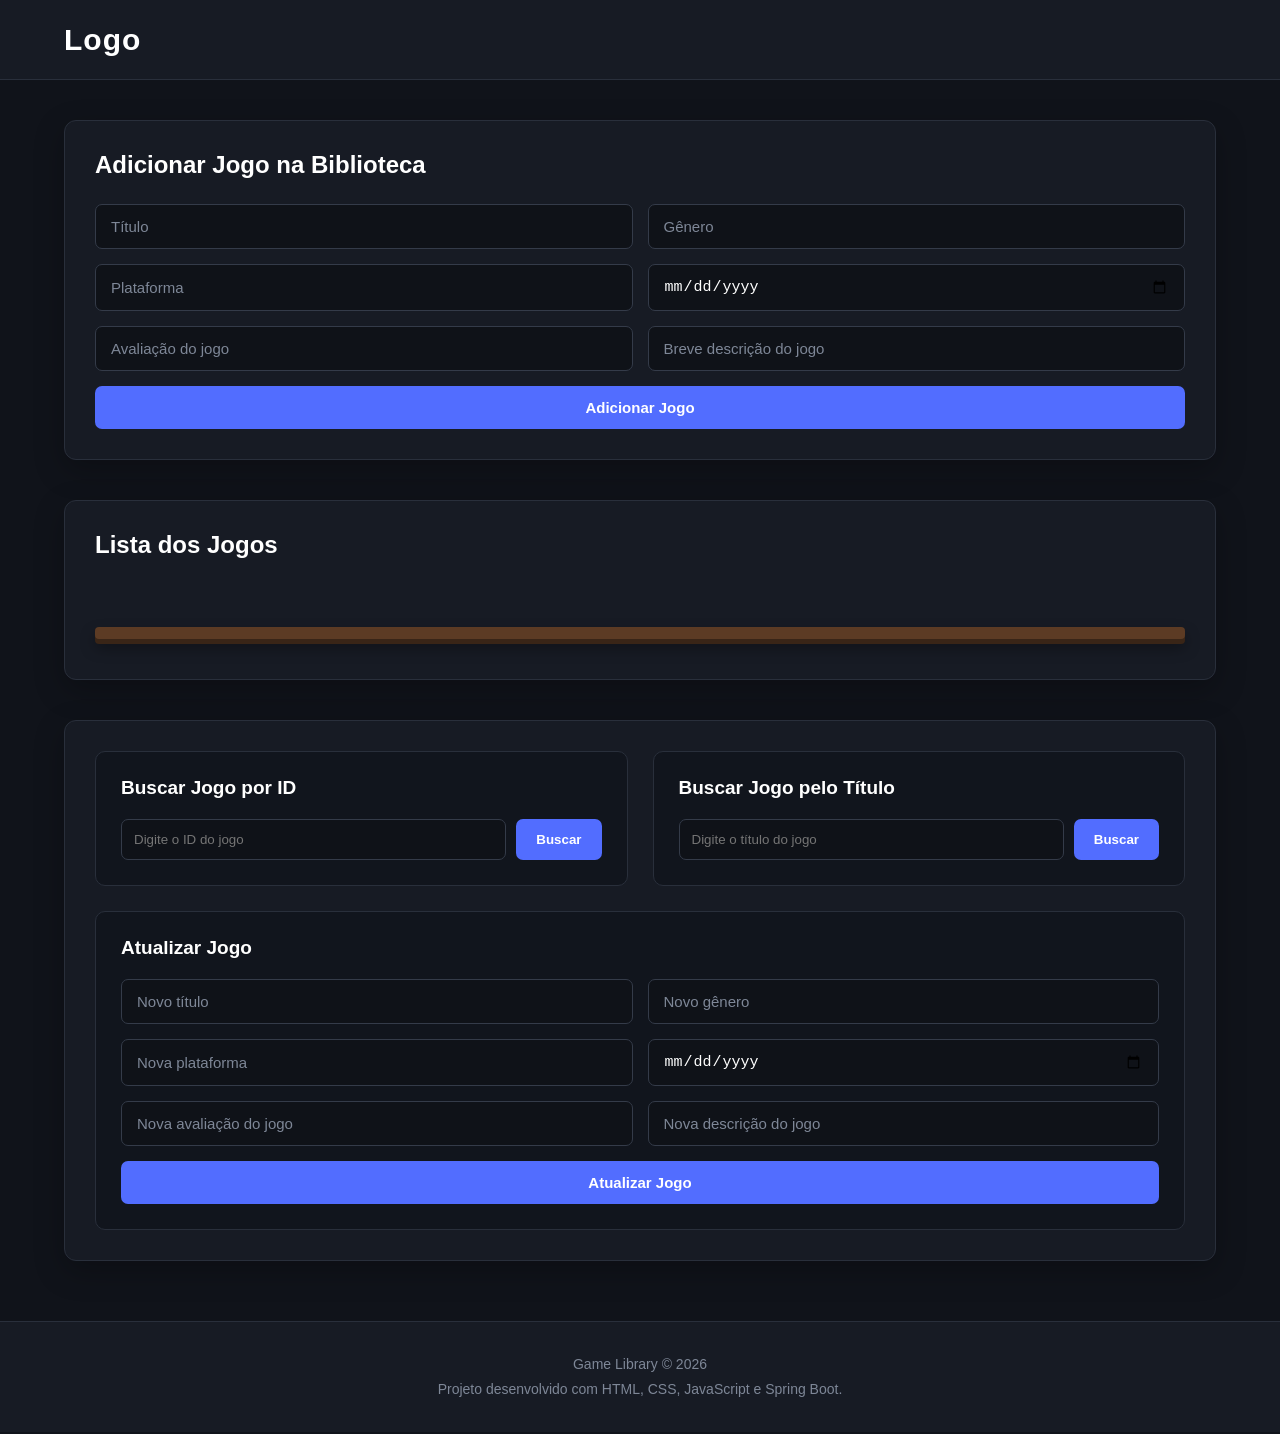
==== html/index.html @ 78cf856c "Merge pull request #8 from arthurSchgg/feat/html Feat/html" ====
<!DOCTYPE html>
<html lang="pt-br">

<head>
    <meta charset="UTF-8">
    <meta name="viewport" content="width=device-width, initial-scale=1.0">

    <link rel="stylesheet" href="/css/style.css">

    <title>Game Library</title>
</head>

<body>

    <header>
        <div id="logo-library">
            <h1>Logo</h1>
        </div>
    </header>

    <main>
        
        <section class="add-games">

            <h2>Adicionar Jogo na Biblioteca</h2>

            <form id="form-game">

                <input id="title" type="text" placeholder="Título" required>

                <input id="genre" type="text" placeholder="Gênero" required>

                <input id="platform" type="text" placeholder="Plataforma" required>

                <input id="release-year" type="date" required>

                <input id="rating" type="number" step="0.01" placeholder="Avaliação do jogo">

                <input id="description" type="text" placeholder="Breve descrição do jogo" required>

                <button type="submit">
                    Adicionar Jogo
                </button>

            </form>

        </section>

        <section class="list-games">

            <h2>Lista dos Jogos</h2>

            <div id="container-games">
            </div>

        </section>

        <section class="actions">

            <div id="find-by-id">

                <h2>Buscar Jogo por ID</h2>

                <div class="search">

                    <input type="number" id="id" placeholder="Digite o ID do jogo">

                    <button id="search-by-id">
                        Buscar
                    </button>

                </div>

                <div id="searching-game-id">
                </div>

            </div>

            <div id="find-by-title">

                <h2>Buscar Jogo pelo Título</h2>

                <div class="search">

                    <input type="text" id="search-title" placeholder="Digite o título do jogo">

                    <button id="search-by-title">
                        Buscar
                    </button>

                </div>

                <div id="searching-game-title">
                </div>

            </div>

            <div id="update-area">

                <h2>Atualizar Jogo</h2>

                <form id="update-form-game">

                    <input id="new-title" type="text" placeholder="Novo título" required>

                    <input id="new-genre" type="text" placeholder="Novo gênero" required>

                    <input id="new-platform" type="text" placeholder="Nova plataforma" required>

                    <input id="new-release-year" type="date" required>

                    <input id="new-rating" type="number" step="0.01" placeholder="Nova avaliação do jogo">

                    <input id="new-description" type="text" placeholder="Nova descrição do jogo" required>

                    <button type="submit">
                        Atualizar Jogo
                    </button>

                </form>

            </div>

        </section>

    </main>

    <footer>

        <p>Game Library © 2026</p>

        <p>
            Projeto desenvolvido com HTML, CSS, JavaScript e Spring Boot.
        </p>

    </footer>


    <script type="module" src="/js/script.js"></script>

</body>

</html>
---- css/style.css ----
* {
    margin: 0;
    padding: 0;
    box-sizing: border-box;
}

body {
    font-family: Arial, Helvetica, sans-serif;
    background-color: #10131a;
    color: #ffffff;
    min-height: 100vh;
}

header {
    width: 100%;
    height: 80px;
    display: flex;
    align-items: center;
    padding: 0 5%;
    background-color: #171b24;
    border-bottom: 1px solid #292f3b;
}

#logo-library h1 {
    font-size: 30px;
    letter-spacing: 1px;
}

main {
    width: 90%;
    max-width: 1400px;
    margin: 40px auto;
    display: flex;
    flex-direction: column;
    gap: 40px;
}

section {
    background-color: #171b24;
    border: 1px solid #292f3b;
    border-radius: 12px;
    padding: 30px;
    box-shadow: 0 10px 30px rgba(0, 0, 0, 0.25);
}

section h2 {
    margin-bottom: 25px;
    font-size: 24px;
}

form {
    display: grid;
    grid-template-columns: repeat(2, 1fr);
    gap: 15px;
}

form input {
    width: 100%;
    padding: 13px 15px;
    border: 1px solid #343b49;
    border-radius: 7px;
    background-color: #0f1218;
    color: #ffffff;
    font-size: 15px;
    outline: none;
}

form input:focus {
    border-color: #6c8cff;
}

form input::placeholder {
    color: #7e8797;
}

form button {
    grid-column: span 2;
    padding: 13px;
    border: none;
    border-radius: 7px;
    background-color: #526dff;
    color: #ffffff;
    font-size: 15px;
    font-weight: bold;
    cursor: pointer;
    transition: 0.2s;
}

form button:hover {
    background-color: #405bea;
    transform: translateY(-1px);
}

#container-games {
    display: grid;
    grid-template-columns: repeat(auto-fill, minmax(180px, 1fr));
    gap: 25px;
    padding: 25px 10px 40px;
    position: relative;
}

.game-card {
    position: relative;
    background-color: #11151d;
    border-radius: 8px;
    overflow: hidden;
    cursor: pointer;
    border: 1px solid #292f3b;
    transition: 0.25s;
}

.game-card:hover {
    transform: translateY(-10px);
    border-color: #526dff;
    box-shadow: 0 15px 30px rgba(0, 0, 0, 0.45);
}

.game-card img {
    width: 100%;
    height: 250px;
    object-fit: cover;
    display: block;
}

.game-info {
    padding: 15px;
}

.game-info h3 {
    font-size: 17px;
    margin-bottom: 8px;
    white-space: nowrap;
    overflow: hidden;
    text-overflow: ellipsis;
}

.game-info p {
    color: #8f98a8;
    font-size: 14px;
    margin-bottom: 5px;
}

#container-games::after {
    content: "";
    position: absolute;
    bottom: 10px;
    left: 0;
    width: 100%;
    height: 12px;
    background-color: #5c3b24;
    border-radius: 4px;
    box-shadow:
        0 5px 0 #392517,
        0 8px 15px rgba(0, 0, 0, 0.4);
}

.favorite {
    position: absolute;
    top: 10px;
    right: 10px;
    width: 35px;
    height: 35px;
    display: flex;
    align-items: center;
    justify-content: center;
    border-radius: 50%;
    background-color: rgba(0, 0, 0, 0.7);
    cursor: pointer;
    z-index: 2;
}

.favorite:hover {
    background-color: rgba(0, 0, 0, 0.9);
}

.actions {
    display: grid;
    grid-template-columns: repeat(2, 1fr);
    gap: 25px;
}

.actions > div {
    background-color: #11151d;
    border: 1px solid #292f3b;
    border-radius: 10px;
    padding: 25px;
}

.actions h2 {
    font-size: 19px;
    margin-bottom: 20px;
}

.search {
    display: flex;
    gap: 10px;
}

.search input {
    flex: 1;
    min-width: 0;
    padding: 12px;
    border: 1px solid #343b49;
    border-radius: 7px;
    background-color: #0f1218;
    color: white;
    outline: none;
}

.search button {
    padding: 12px 20px;
    border: none;
    border-radius: 7px;
    background-color: #526dff;
    color: white;
    cursor: pointer;
    font-weight: bold;
}

.search button:hover {
    background-color: #405bea;
}

#update-area {
    grid-column: span 2;
}

footer {
    margin-top: 60px;
    padding: 30px 5%;
    text-align: center;
    background-color: #171b24;
    border-top: 1px solid #292f3b;
    color: #7e8797;
    font-size: 14px;
    line-height: 1.8;
}

@media (max-width: 600px) {

    header {
        height: 65px;
        padding: 0 20px;
    }

    #logo-library h1 {
        font-size: 24px;
    }

    main {
        width: 92%;
        margin: 25px auto;
        gap: 25px;
    }

    section {
        padding: 18px;
    }

    section h2 {
        font-size: 20px;
        margin-bottom: 20px;
    }

    form {
        grid-template-columns: 1fr;
    }

    form button {
        grid-column: span 1;
    }

    #container-games {
        grid-template-columns: repeat(2, minmax(0, 1fr));
        gap: 12px;
        padding: 15px 0 35px;
    }

    .game-card:hover {
        transform: none;
    }

    .game-card img {
        height: 210px;
    }

    .game-info {
        padding: 10px;
    }

    .game-info h3 {
        font-size: 14px;
    }

    .game-info p {
        font-size: 12px;
    }

    .favorite {
        width: 30px;
        height: 30px;
        top: 7px;
        right: 7px;
    }

    .actions {
        grid-template-columns: 1fr;
    }

    #update-area {
        grid-column: span 1;
    }

    .search {
        flex-direction: column;
    }

    .search button {
        width: 100%;
    }

    footer {
        margin-top: 30px;
        padding: 25px 15px;
        font-size: 13px;
    }
}
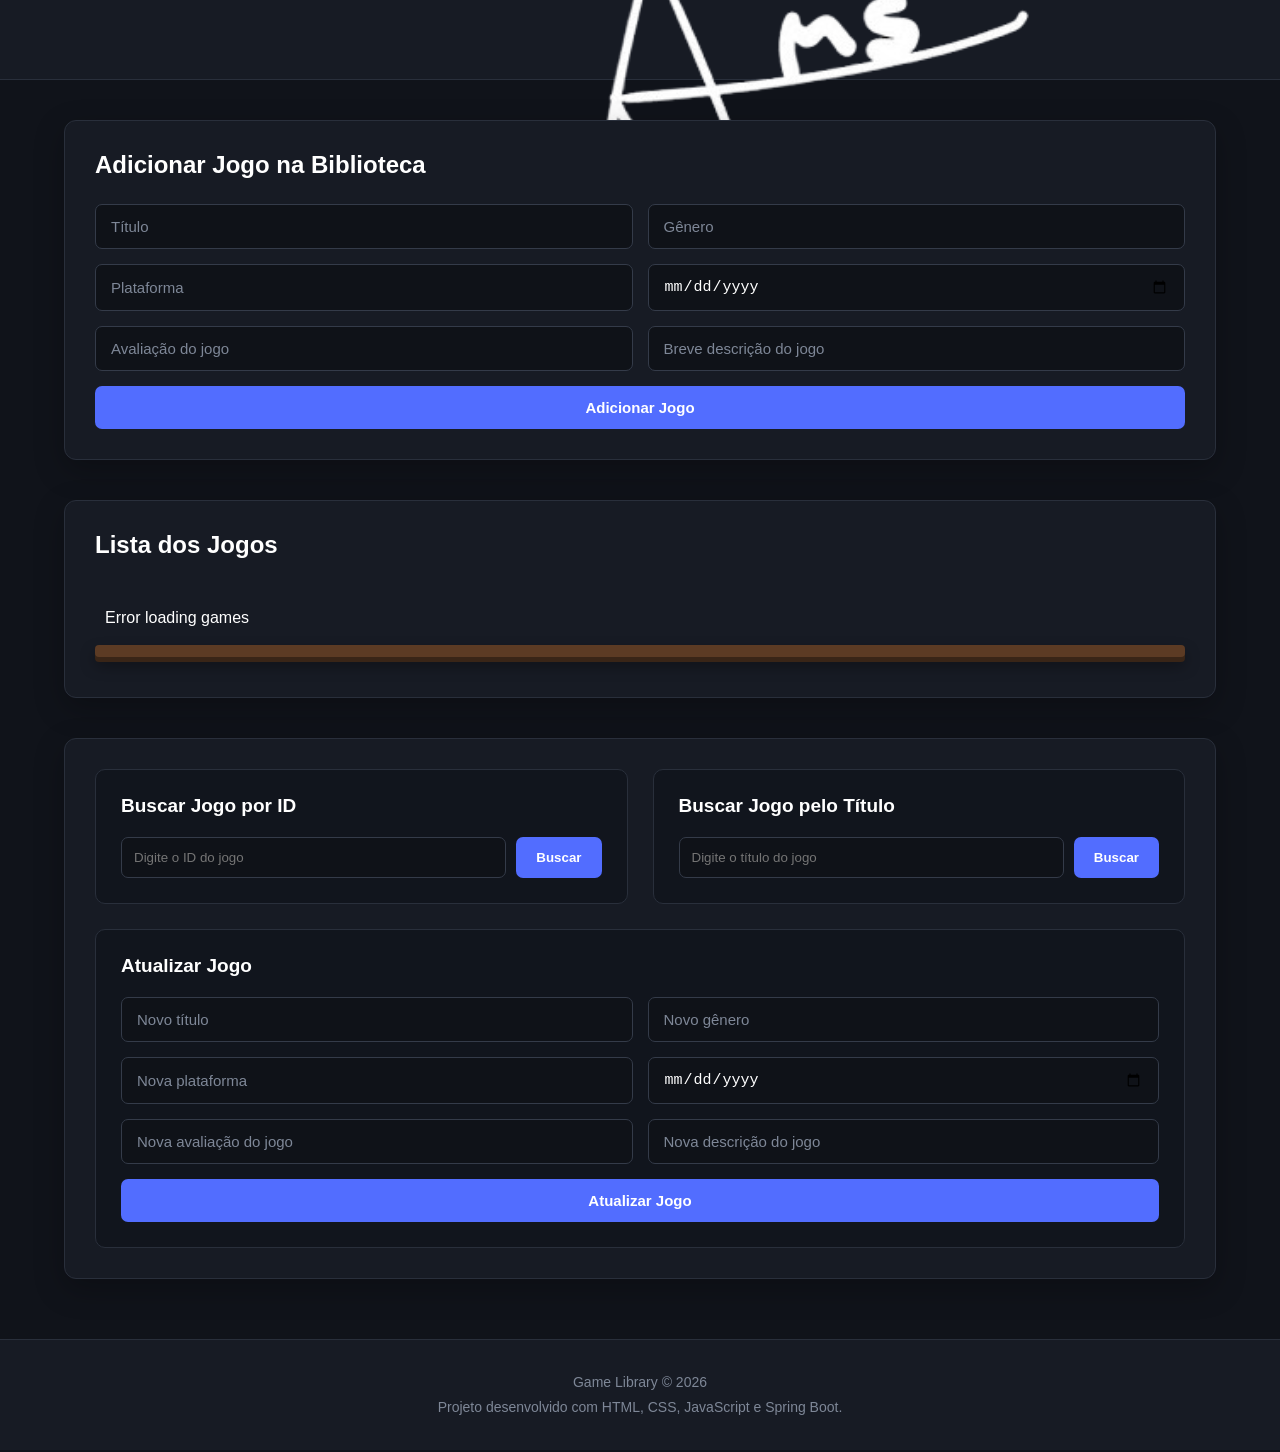
==== commit baa2f5fa: "feat: Cria o pacote de imagens para colocar o logotipo" ====
--- a/html/index.html
+++ b/html/index.html
@@ -14,7 +14,7 @@
 
     <header>
         <div id="logo-library">
-            <h1>Logo</h1>
+            <img src="/img/transferir.png" alt="logotipo-library">
         </div>
     </header>
 
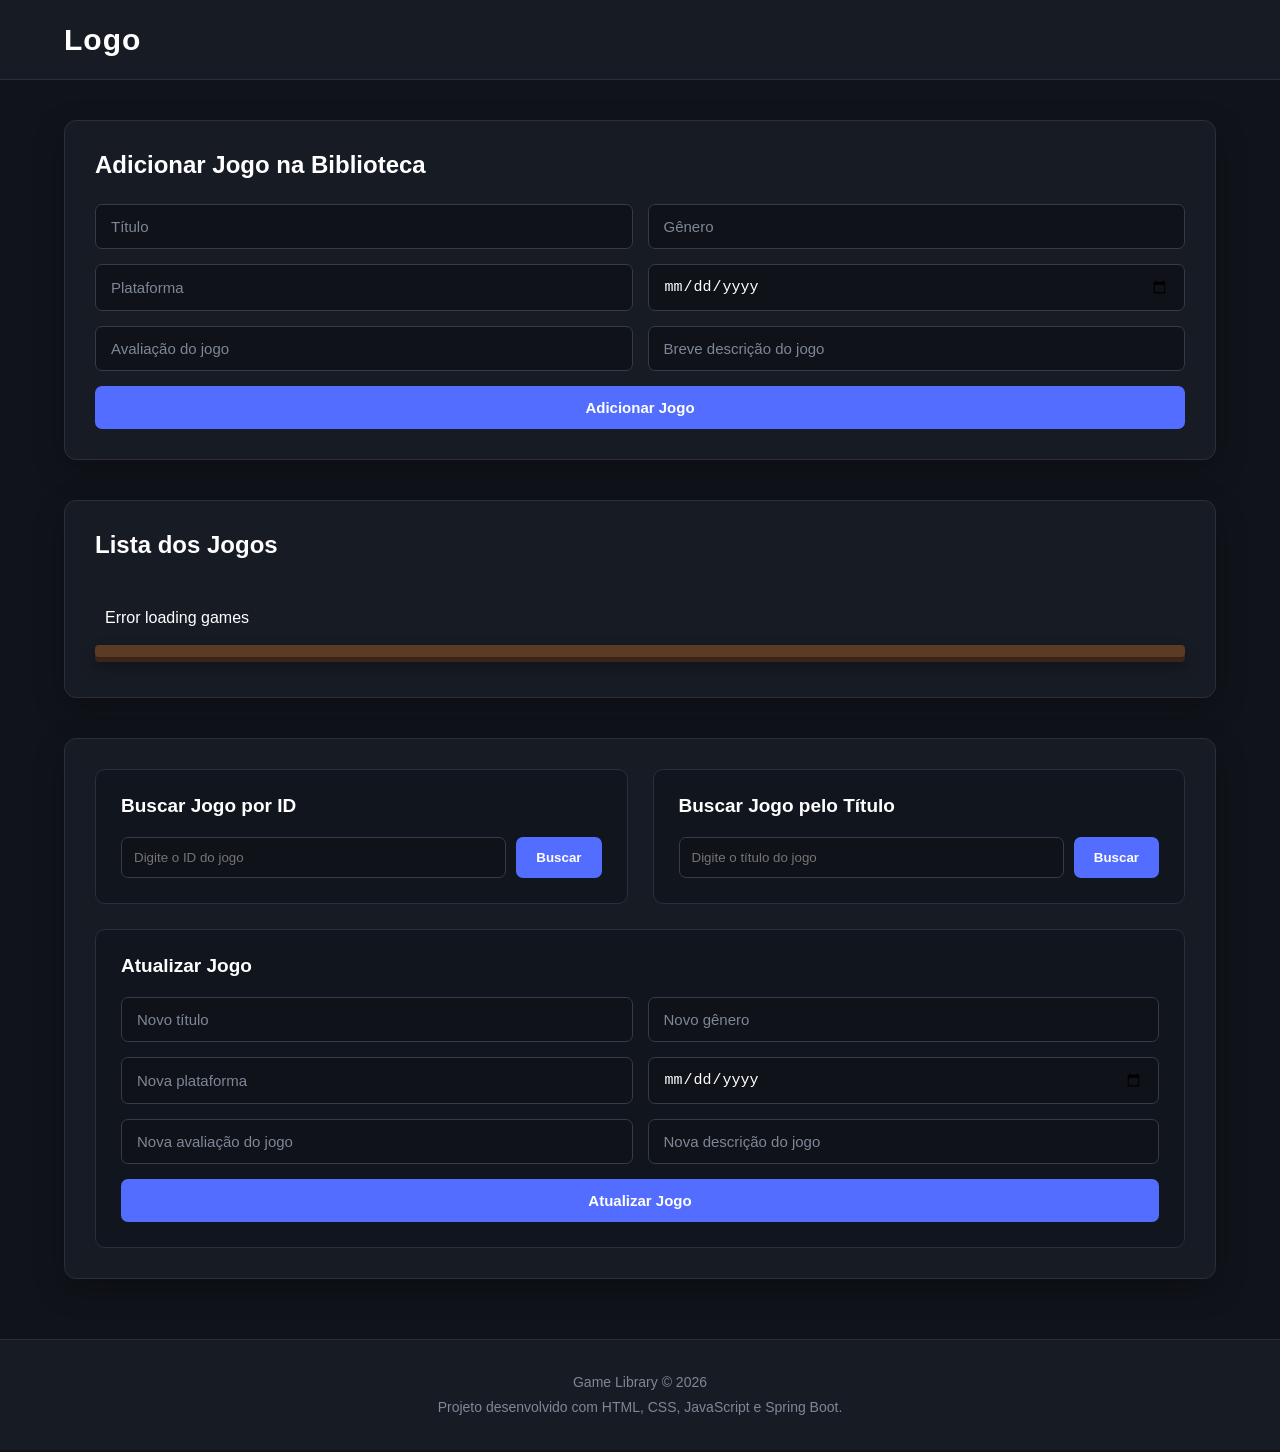
==== commit 5f10eb70: "Merge pull request #10 from arthurSchgg/feat/html Feat/html" ====
--- a/html/index.html
+++ b/html/index.html
@@ -14,7 +14,7 @@
 
     <header>
         <div id="logo-library">
-            <img src="/img/transferir.png" alt="logotipo-library">
+            <h1>Logo</h1>
         </div>
     </header>
 
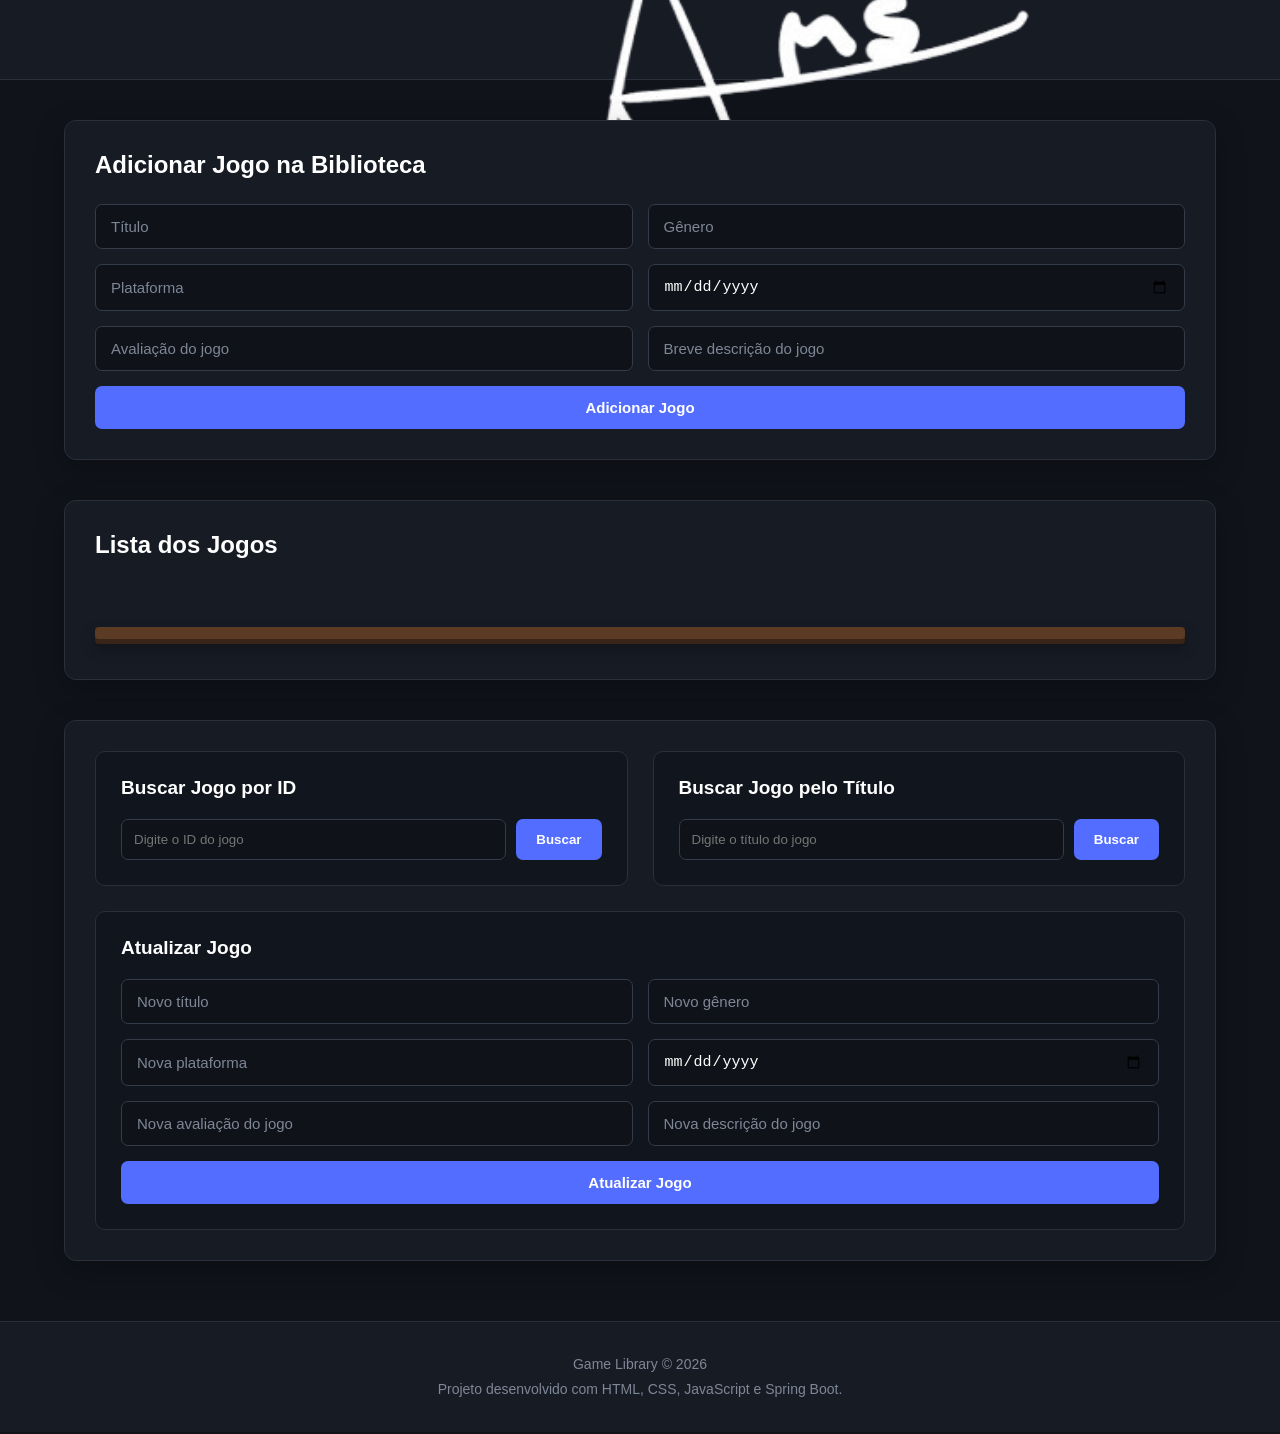
==== commit 0be7439f: "Merge pull request #9 from arthurSchgg/feat/imgs Feat/imgs" ====
--- a/html/index.html
+++ b/html/index.html
@@ -14,7 +14,7 @@
 
     <header>
         <div id="logo-library">
-            <h1>Logo</h1>
+            <img src="/img/transferir.png" alt="logotipo-library">
         </div>
     </header>
 
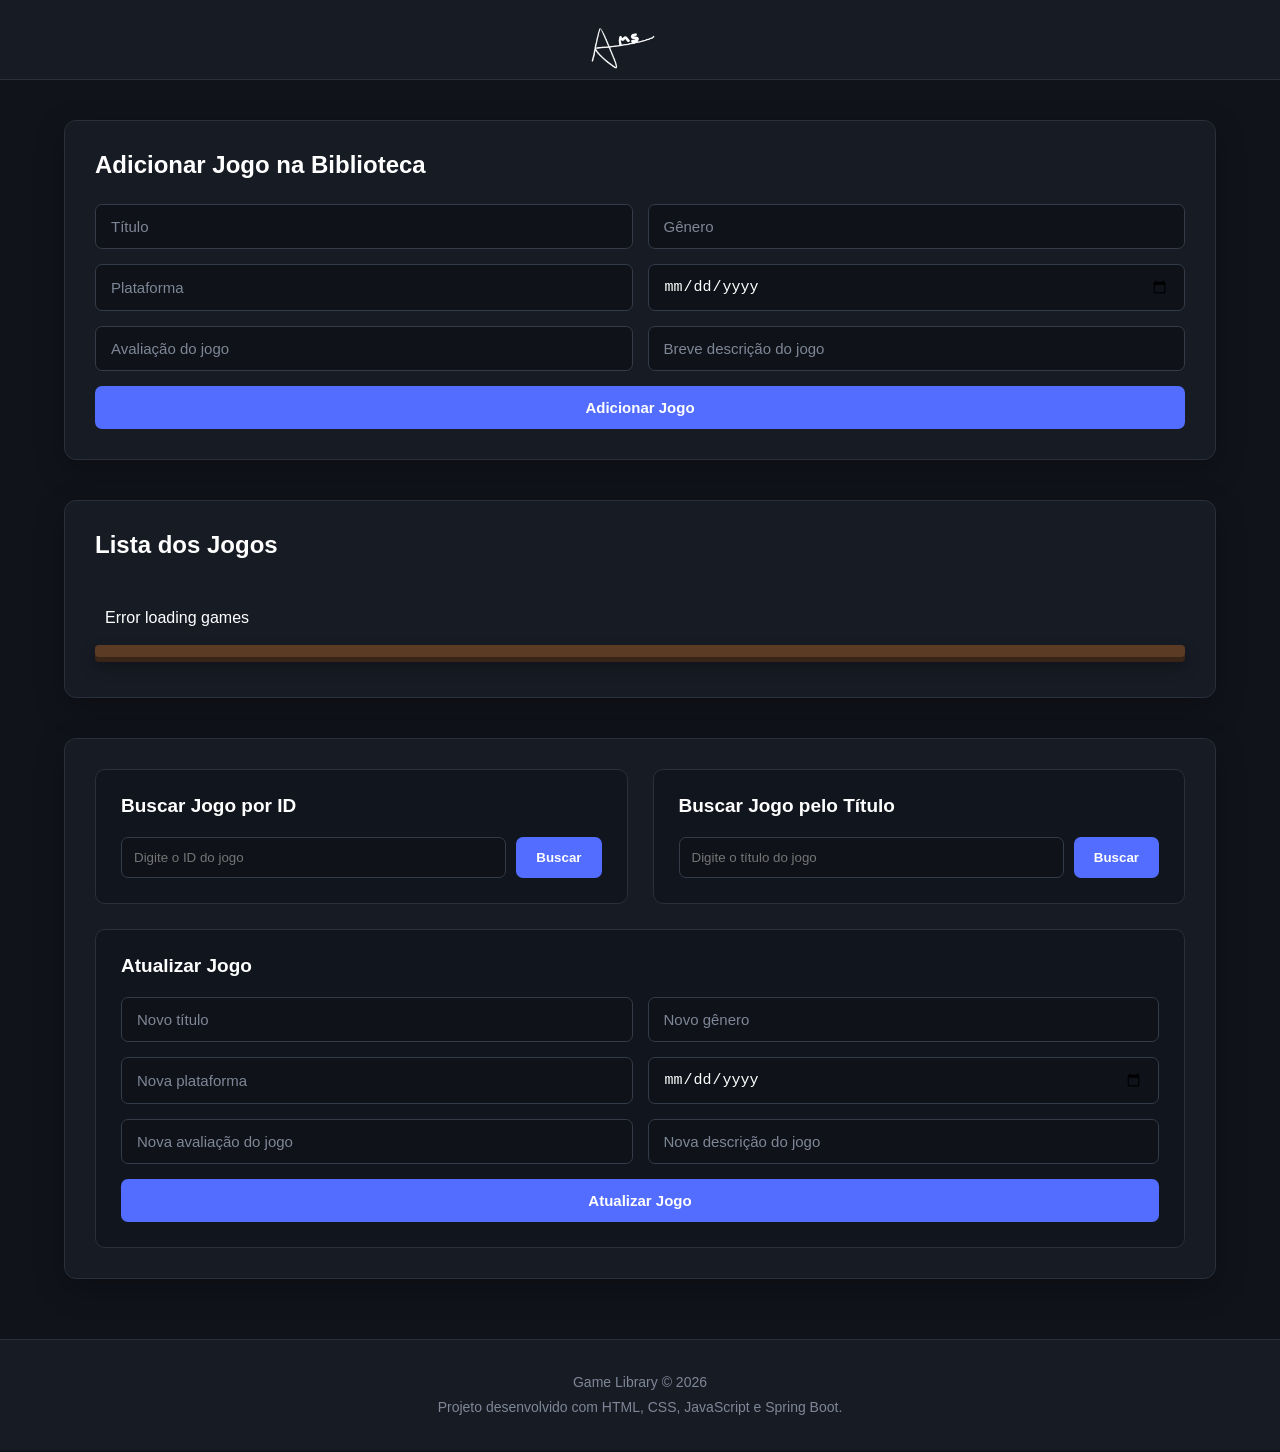
==== commit 62f2fdec: "fix: Arruma o tamanho da logotipo e o nome do js" ====
--- a/html/index.html
+++ b/html/index.html
@@ -136,7 +136,7 @@
     </footer>
 
 
-    <script type="module" src="/js/script.js"></script>
+    <script type="module" src="/js/app.js"></script>
 
 </body>
 
--- a/css/style.css
+++ b/css/style.css
@@ -16,14 +16,22 @@
     height: 80px;
     display: flex;
     align-items: center;
+    justify-content: center; 
     padding: 0 5%;
     background-color: #171b24;
     border-bottom: 1px solid #292f3b;
 }
 
-#logo-library h1 {
-    font-size: 30px;
-    letter-spacing: 1px;
+#logo-library {
+    display: flex;
+    align-items: center;
+    justify-content: center;
+}
+
+#logo-library img {
+    max-height: 60px;   /* ou a altura que combinar com o header */
+    width: auto;
+    display: block;
 }
 
 main {
@@ -243,8 +251,8 @@
         padding: 0 20px;
     }
 
-    #logo-library h1 {
-        font-size: 24px;
+    #logo-library img {
+        max-height: 45px;
     }
 
     main {
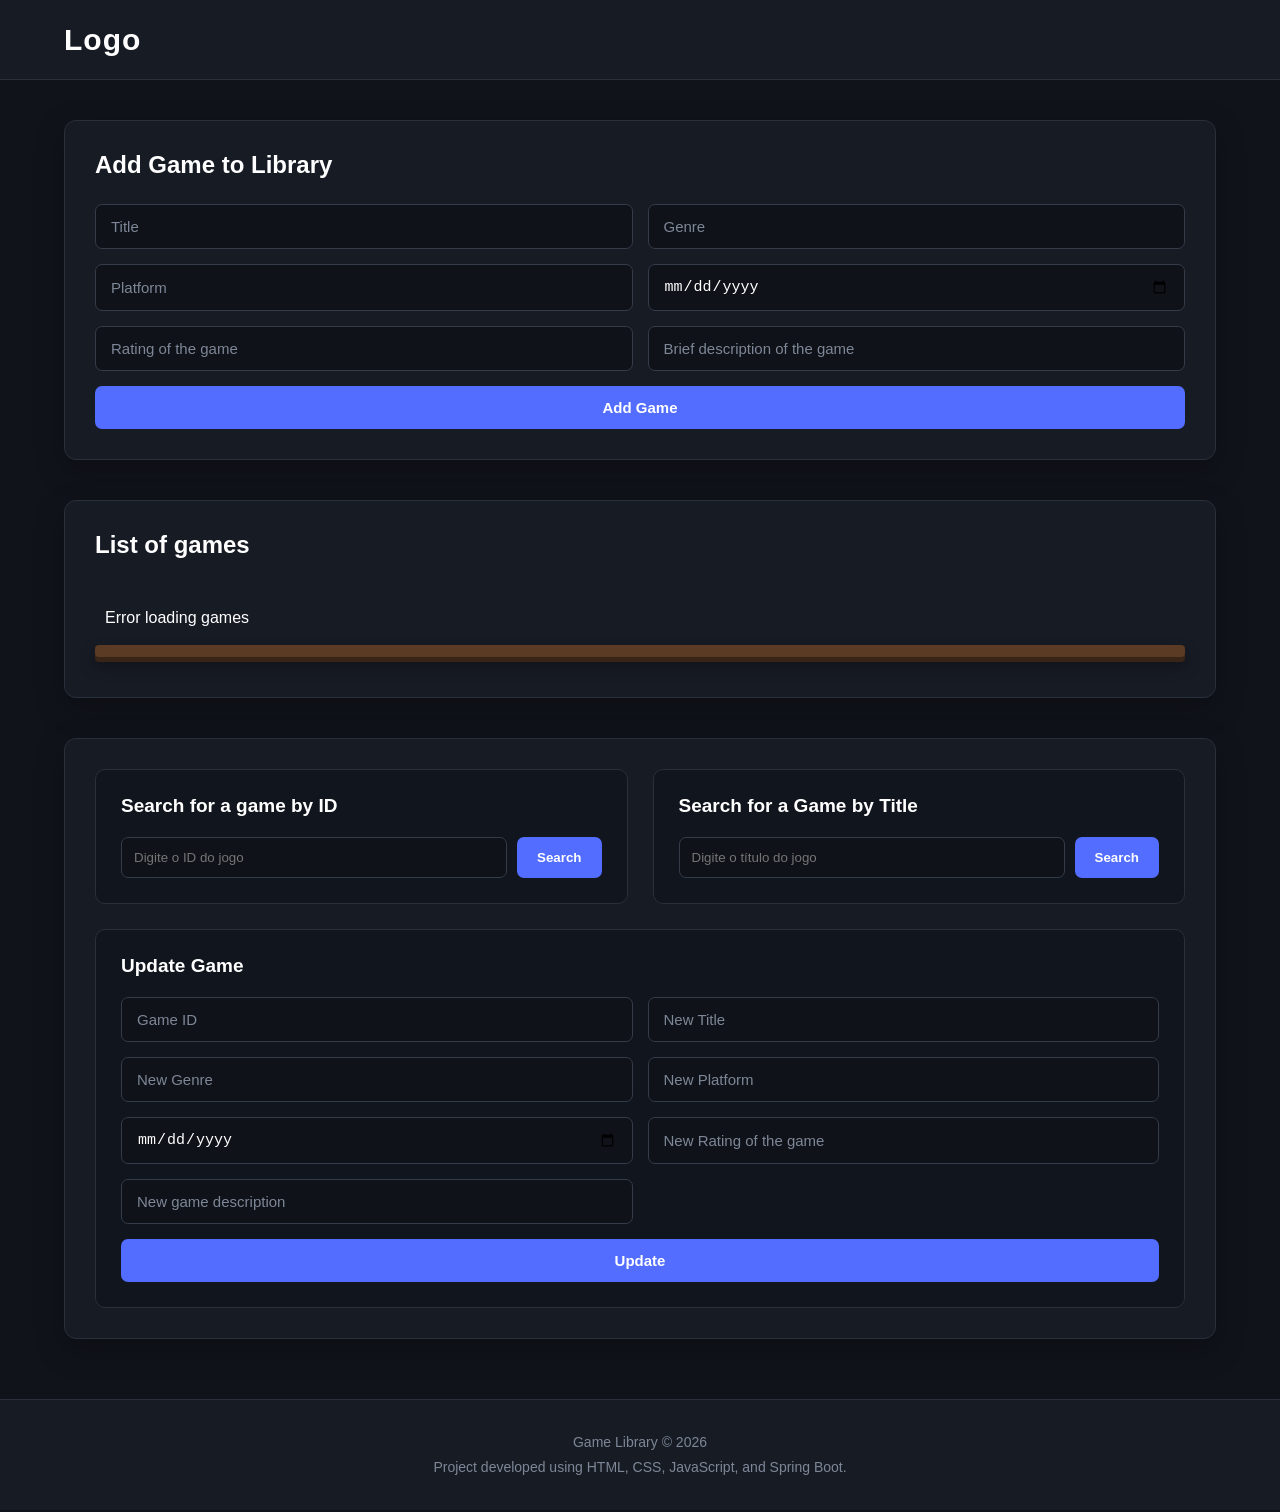
==== commit a0ce702d: "feat: Finaliza o js" ====
--- a/html/index.html
+++ b/html/index.html
@@ -14,7 +14,7 @@
 
     <header>
         <div id="logo-library">
-            <img src="/img/transferir.png" alt="logotipo-library">
+            <h1>Logo</h1>
         </div>
     </header>
 
@@ -22,24 +22,24 @@
         
         <section class="add-games">
 
-            <h2>Adicionar Jogo na Biblioteca</h2>
+            <h2>Add Game to Library</h2>
 
             <form id="form-game">
 
-                <input id="title" type="text" placeholder="Título" required>
+                <input id="title" type="text" placeholder="Title" required>
 
-                <input id="genre" type="text" placeholder="Gênero" required>
+                <input id="genre" type="text" placeholder="Genre" required>
 
-                <input id="platform" type="text" placeholder="Plataforma" required>
+                <input id="platform" type="text" placeholder="Platform" required>
 
                 <input id="release-year" type="date" required>
 
-                <input id="rating" type="number" step="0.01" placeholder="Avaliação do jogo">
+                <input id="rating" type="number" step="0.01" placeholder="Rating of the game">
 
-                <input id="description" type="text" placeholder="Breve descrição do jogo" required>
+                <input id="description" type="text" placeholder="Brief description of the game" required>
 
                 <button type="submit">
-                    Adicionar Jogo
+                    Add Game
                 </button>
 
             </form>
@@ -48,7 +48,7 @@
 
         <section class="list-games">
 
-            <h2>Lista dos Jogos</h2>
+            <h2>List of games</h2>
 
             <div id="container-games">
             </div>
@@ -59,14 +59,14 @@
 
             <div id="find-by-id">
 
-                <h2>Buscar Jogo por ID</h2>
+                <h2>Search for a game by ID</h2>
 
                 <div class="search">
 
                     <input type="number" id="id" placeholder="Digite o ID do jogo">
 
                     <button id="search-by-id">
-                        Buscar
+                        Search
                     </button>
 
                 </div>
@@ -78,14 +78,14 @@
 
             <div id="find-by-title">
 
-                <h2>Buscar Jogo pelo Título</h2>
+                <h2>Search for a Game by Title</h2>
 
                 <div class="search">
 
                     <input type="text" id="search-title" placeholder="Digite o título do jogo">
 
                     <button id="search-by-title">
-                        Buscar
+                        Search
                     </button>
 
                 </div>
@@ -97,24 +97,26 @@
 
             <div id="update-area">
 
-                <h2>Atualizar Jogo</h2>
+                <h2>Update Game</h2>
 
                 <form id="update-form-game">
 
-                    <input id="new-title" type="text" placeholder="Novo título" required>
+                    <input id="update-id" type="number" placeholder="Game ID" required>
 
-                    <input id="new-genre" type="text" placeholder="Novo gênero" required>
+                    <input id="new-title" type="text" placeholder="New Title" required>
 
-                    <input id="new-platform" type="text" placeholder="Nova plataforma" required>
+                    <input id="new-genre" type="text" placeholder="New Genre" required>
+
+                    <input id="new-platform" type="text" placeholder="New Platform" required>
 
                     <input id="new-release-year" type="date" required>
 
-                    <input id="new-rating" type="number" step="0.01" placeholder="Nova avaliação do jogo">
+                    <input id="new-rating" type="number" step="0.01" placeholder="New Rating of the game">
 
-                    <input id="new-description" type="text" placeholder="Nova descrição do jogo" required>
+                    <input id="new-description" type="text" placeholder="New game description" required>
 
                     <button type="submit">
-                        Atualizar Jogo
+                        Update
                     </button>
 
                 </form>
@@ -130,7 +132,7 @@
         <p>Game Library © 2026</p>
 
         <p>
-            Projeto desenvolvido com HTML, CSS, JavaScript e Spring Boot.
+            Project developed using HTML, CSS, JavaScript, and Spring Boot.
         </p>
 
     </footer>
--- a/css/style.css
+++ b/css/style.css
@@ -16,22 +16,14 @@
     height: 80px;
     display: flex;
     align-items: center;
-    justify-content: center; 
     padding: 0 5%;
     background-color: #171b24;
     border-bottom: 1px solid #292f3b;
 }
 
-#logo-library {
-    display: flex;
-    align-items: center;
-    justify-content: center;
-}
-
-#logo-library img {
-    max-height: 60px;   /* ou a altura que combinar com o header */
-    width: auto;
-    display: block;
+#logo-library h1 {
+    font-size: 30px;
+    letter-spacing: 1px;
 }
 
 main {
@@ -229,6 +221,39 @@
     background-color: #405bea;
 }
 
+.card-buttons {
+    display: flex;
+    gap: 10px;
+    margin-top: 15px;
+}
+
+.card-buttons button {
+    flex: 1;
+    padding: 8px;
+    border: none;
+    border-radius: 5px;
+    color: white;
+    font-weight: bold;
+    cursor: pointer;
+    transition: 0.2s;
+}
+
+.btn-favorite {
+    background-color: #2e7d32; 
+}
+
+.btn-favorite:hover {
+    background-color: #1b5e20;
+}
+
+.btn-delete {
+    background-color: #c62828;
+}
+
+.btn-delete:hover {
+    background-color: #b71c1c;
+}
+
 #update-area {
     grid-column: span 2;
 }
@@ -251,8 +276,8 @@
         padding: 0 20px;
     }
 
-    #logo-library img {
-        max-height: 45px;
+    #logo-library h1 {
+        font-size: 24px;
     }
 
     main {
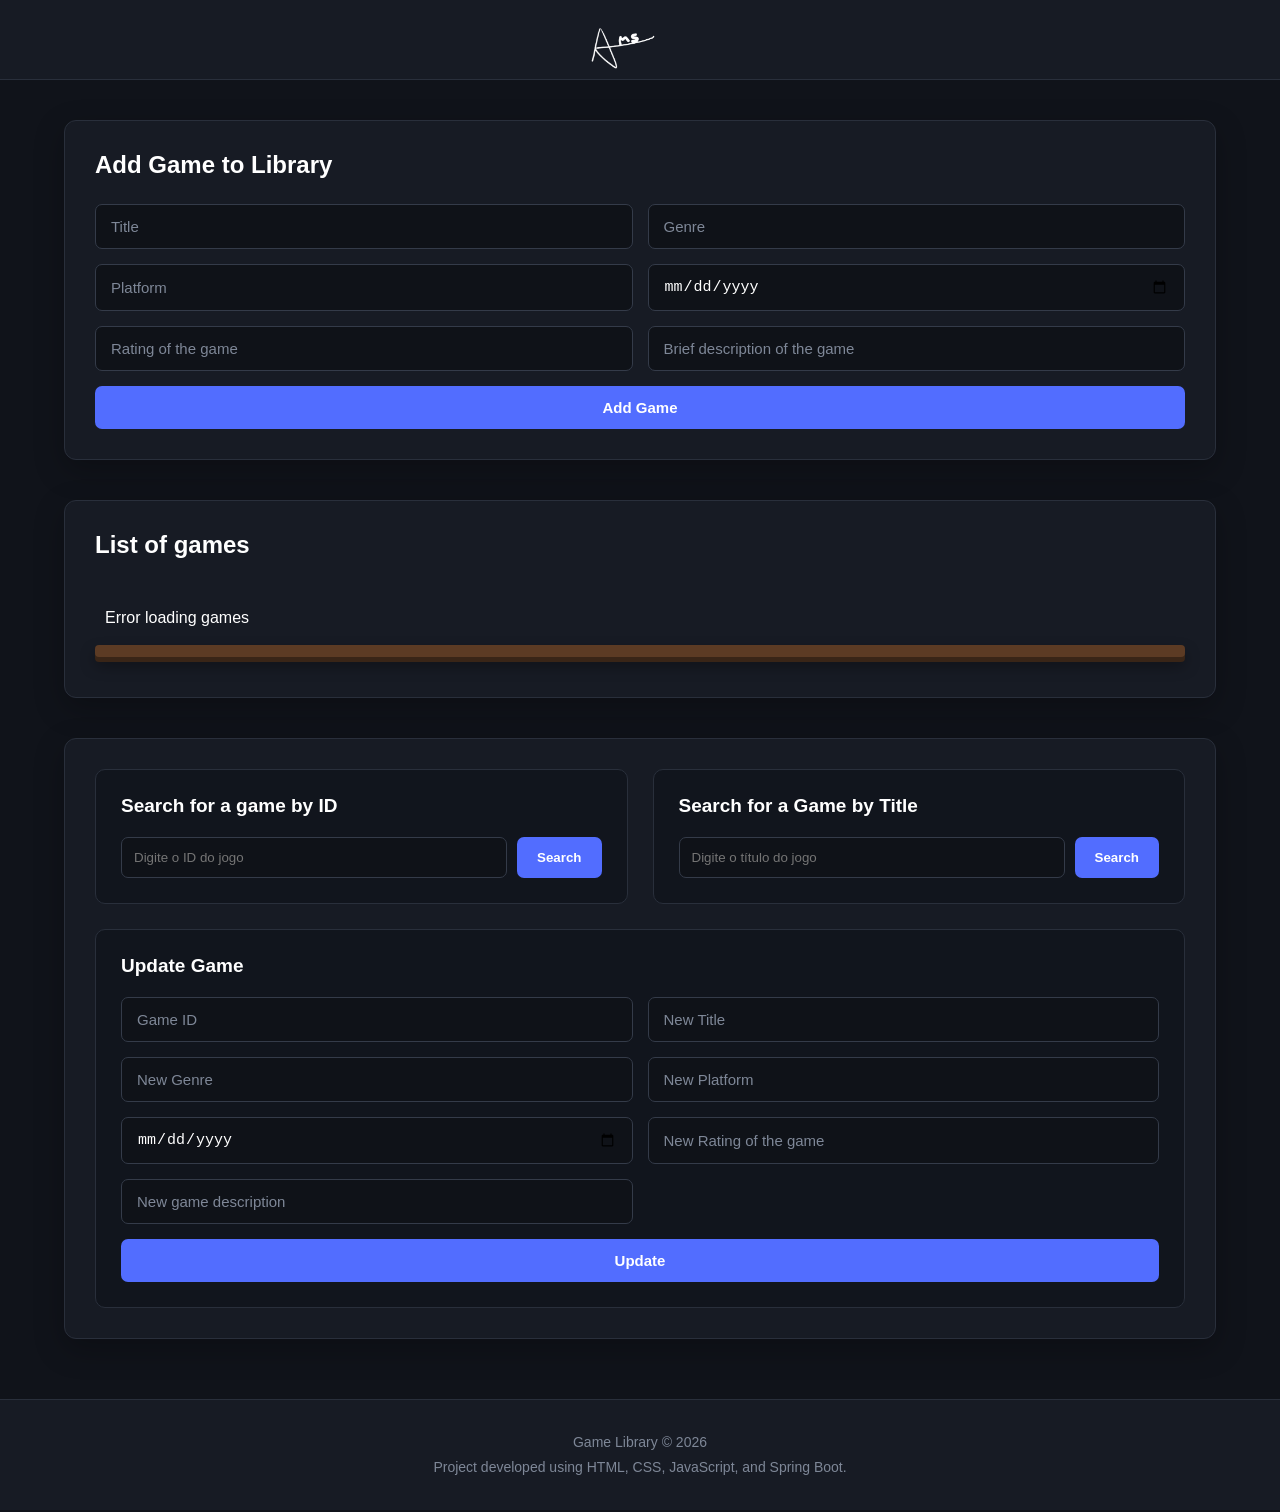
==== commit 76cbd653: "Merge branch 'develop' into feat/js" ====
--- a/html/index.html
+++ b/html/index.html
@@ -14,7 +14,7 @@
 
     <header>
         <div id="logo-library">
-            <h1>Logo</h1>
+            <img src="/img/transferir.png" alt="logotipo-library">
         </div>
     </header>
 
--- a/css/style.css
+++ b/css/style.css
@@ -16,14 +16,22 @@
     height: 80px;
     display: flex;
     align-items: center;
+    justify-content: center; 
     padding: 0 5%;
     background-color: #171b24;
     border-bottom: 1px solid #292f3b;
 }
 
-#logo-library h1 {
-    font-size: 30px;
-    letter-spacing: 1px;
+#logo-library {
+    display: flex;
+    align-items: center;
+    justify-content: center;
+}
+
+#logo-library img {
+    max-height: 60px;   /* ou a altura que combinar com o header */
+    width: auto;
+    display: block;
 }
 
 main {
@@ -276,8 +284,8 @@
         padding: 0 20px;
     }
 
-    #logo-library h1 {
-        font-size: 24px;
+    #logo-library img {
+        max-height: 45px;
     }
 
     main {
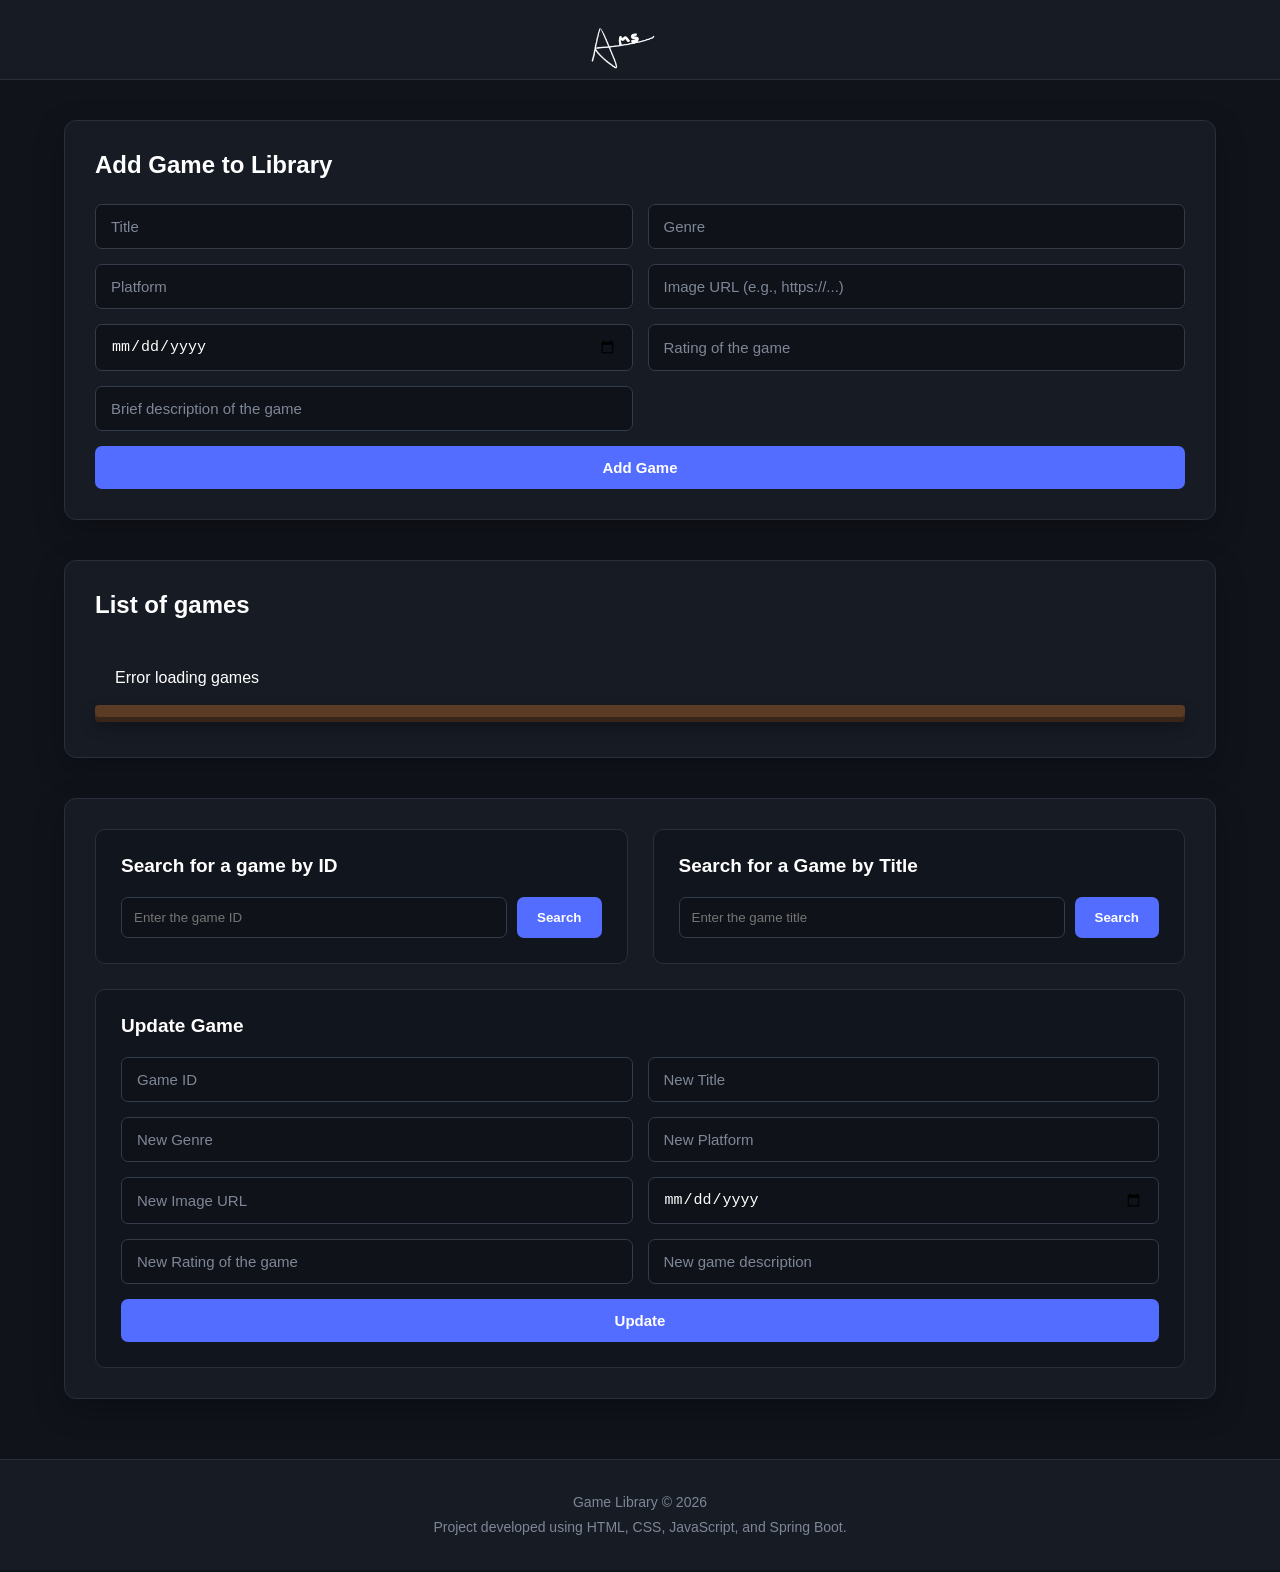
==== commit 12368997: "fix: Remove a parte da Api da STEAM" ====
--- a/html/index.html
+++ b/html/index.html
@@ -1,5 +1,5 @@
 <!DOCTYPE html>
-<html lang="pt-br">
+<html lang="en">
 
 <head>
     <meta charset="UTF-8">
@@ -14,12 +14,12 @@
 
     <header>
         <div id="logo-library">
-            <img src="/img/transferir.png" alt="logotipo-library">
+            <img src="/img/transferir.png" alt="library-logo">
         </div>
     </header>
 
     <main>
-        
+
         <section class="add-games">
 
             <h2>Add Game to Library</h2>
@@ -31,6 +31,8 @@
                 <input id="genre" type="text" placeholder="Genre" required>
 
                 <input id="platform" type="text" placeholder="Platform" required>
+
+                <input id="image-url" type="url" placeholder="Image URL (e.g., https://...)">   
 
                 <input id="release-year" type="date" required>
 
@@ -63,7 +65,7 @@
 
                 <div class="search">
 
-                    <input type="number" id="id" placeholder="Digite o ID do jogo">
+                    <input type="number" id="id" placeholder="Enter the game ID">
 
                     <button id="search-by-id">
                         Search
@@ -82,7 +84,7 @@
 
                 <div class="search">
 
-                    <input type="text" id="search-title" placeholder="Digite o título do jogo">
+                    <input type="text" id="search-title" placeholder="Enter the game title">
 
                     <button id="search-by-title">
                         Search
@@ -108,6 +110,8 @@
                     <input id="new-genre" type="text" placeholder="New Genre" required>
 
                     <input id="new-platform" type="text" placeholder="New Platform" required>
+
+                    <input id="new-image-url" type="url" placeholder="New Image URL">
 
                     <input id="new-release-year" type="date" required>
 
--- a/css/style.css
+++ b/css/style.css
@@ -29,7 +29,7 @@
 }
 
 #logo-library img {
-    max-height: 60px;   /* ou a altura que combinar com o header */
+    max-height: 60px;
     width: auto;
     display: block;
 }
@@ -101,42 +101,58 @@
 
 #container-games {
     display: grid;
-    grid-template-columns: repeat(auto-fill, minmax(180px, 1fr));
+    grid-template-columns: repeat(auto-fill, minmax(250px, 1fr)); 
     gap: 25px;
-    padding: 25px 10px 40px;
+    padding: 25px 20px 40px;
     position: relative;
 }
 
 .game-card {
-    position: relative;
+    display: flex;
+    flex-direction: column;
     background-color: #11151d;
-    border-radius: 8px;
+    border-radius: 10px;
     overflow: hidden;
-    cursor: pointer;
+    padding: 15px 10px 10px;
+    gap: 1rem;
     border: 1px solid #292f3b;
     transition: 0.25s;
+    padding: 15px;
 }
 
 .game-card:hover {
-    transform: translateY(-10px);
+    transform: translateY(-5px);
     border-color: #526dff;
     box-shadow: 0 15px 30px rgba(0, 0, 0, 0.45);
 }
 
-.game-card img {
+.game-card img.game-cover {
     width: 100%;
-    height: 250px;
+    height: 150px;
     object-fit: cover;
-    display: block;
+    border-radius: 8px;
+    margin-bottom: 15px;
+    background-color: #2a2a2a;
 }
 
 .game-info {
     padding: 15px;
+    display: flex;
+    flex-direction: column;
+    flex-grow: 1; 
+}
+
+.game-info small {
+    color: #526dff;
+    font-weight: bold;
+    margin-bottom: 5px;
+    font-size: 12px;
 }
 
 .game-info h3 {
-    font-size: 17px;
-    margin-bottom: 8px;
+    font-size: 18px;
+    margin-bottom: 10px;
+    color: #ffffff;
     white-space: nowrap;
     overflow: hidden;
     text-overflow: ellipsis;
@@ -144,8 +160,18 @@
 
 .game-info p {
     color: #8f98a8;
-    font-size: 14px;
-    margin-bottom: 5px;
+    font-size: 13px;
+    margin-bottom: 4px;
+    word-break: break-word;
+}
+
+.game-description {
+    display: -webkit-box;
+    -webkit-line-clamp: 3;
+    -webkit-box-orient: vertical;
+    overflow: hidden;
+    margin-top: 10px;
+    font-style: italic;
 }
 
 #container-games::after {
@@ -157,28 +183,42 @@
     height: 12px;
     background-color: #5c3b24;
     border-radius: 4px;
-    box-shadow:
-        0 5px 0 #392517,
-        0 8px 15px rgba(0, 0, 0, 0.4);
-}
-
-.favorite {
-    position: absolute;
-    top: 10px;
-    right: 10px;
-    width: 35px;
-    height: 35px;
-    display: flex;
-    align-items: center;
-    justify-content: center;
-    border-radius: 50%;
-    background-color: rgba(0, 0, 0, 0.7);
+    box-shadow: 0 5px 0 #392517, 0 8px 15px rgba(0, 0, 0, 0.4);
+}
+
+.card-buttons {
+    display: flex;
+    gap: 10px;
+    padding: 0 15px 15px 15px;
+    margin-top: auto; 
+}
+
+.card-buttons button {
+    flex: 1;
+    padding: 10px;
+    border: none;
+    border-radius: 6px;
+    color: white;
+    font-weight: bold;
     cursor: pointer;
-    z-index: 2;
-}
-
-.favorite:hover {
-    background-color: rgba(0, 0, 0, 0.9);
+    transition: 0.2s;
+    font-size: 13px;
+}
+
+.btn-favorite {
+    background-color: #2e7d32; 
+}
+
+.btn-favorite:hover {
+    background-color: #1b5e20;
+}
+
+.btn-delete {
+    background-color: #c62828;
+}
+
+.btn-delete:hover {
+    background-color: #b71c1c;
 }
 
 .actions {
@@ -229,39 +269,6 @@
     background-color: #405bea;
 }
 
-.card-buttons {
-    display: flex;
-    gap: 10px;
-    margin-top: 15px;
-}
-
-.card-buttons button {
-    flex: 1;
-    padding: 8px;
-    border: none;
-    border-radius: 5px;
-    color: white;
-    font-weight: bold;
-    cursor: pointer;
-    transition: 0.2s;
-}
-
-.btn-favorite {
-    background-color: #2e7d32; 
-}
-
-.btn-favorite:hover {
-    background-color: #1b5e20;
-}
-
-.btn-delete {
-    background-color: #c62828;
-}
-
-.btn-delete:hover {
-    background-color: #b71c1c;
-}
-
 #update-area {
     grid-column: span 2;
 }
@@ -312,8 +319,8 @@
     }
 
     #container-games {
-        grid-template-columns: repeat(2, minmax(0, 1fr));
-        gap: 12px;
+        grid-template-columns: 1fr; 
+        gap: 20px;
         padding: 15px 0 35px;
     }
 
@@ -321,27 +328,12 @@
         transform: none;
     }
 
-    .game-card img {
-        height: 210px;
-    }
-
-    .game-info {
-        padding: 10px;
-    }
-
     .game-info h3 {
-        font-size: 14px;
+        font-size: 16px;
     }
 
     .game-info p {
-        font-size: 12px;
-    }
-
-    .favorite {
-        width: 30px;
-        height: 30px;
-        top: 7px;
-        right: 7px;
+        font-size: 13px;
     }
 
     .actions {
